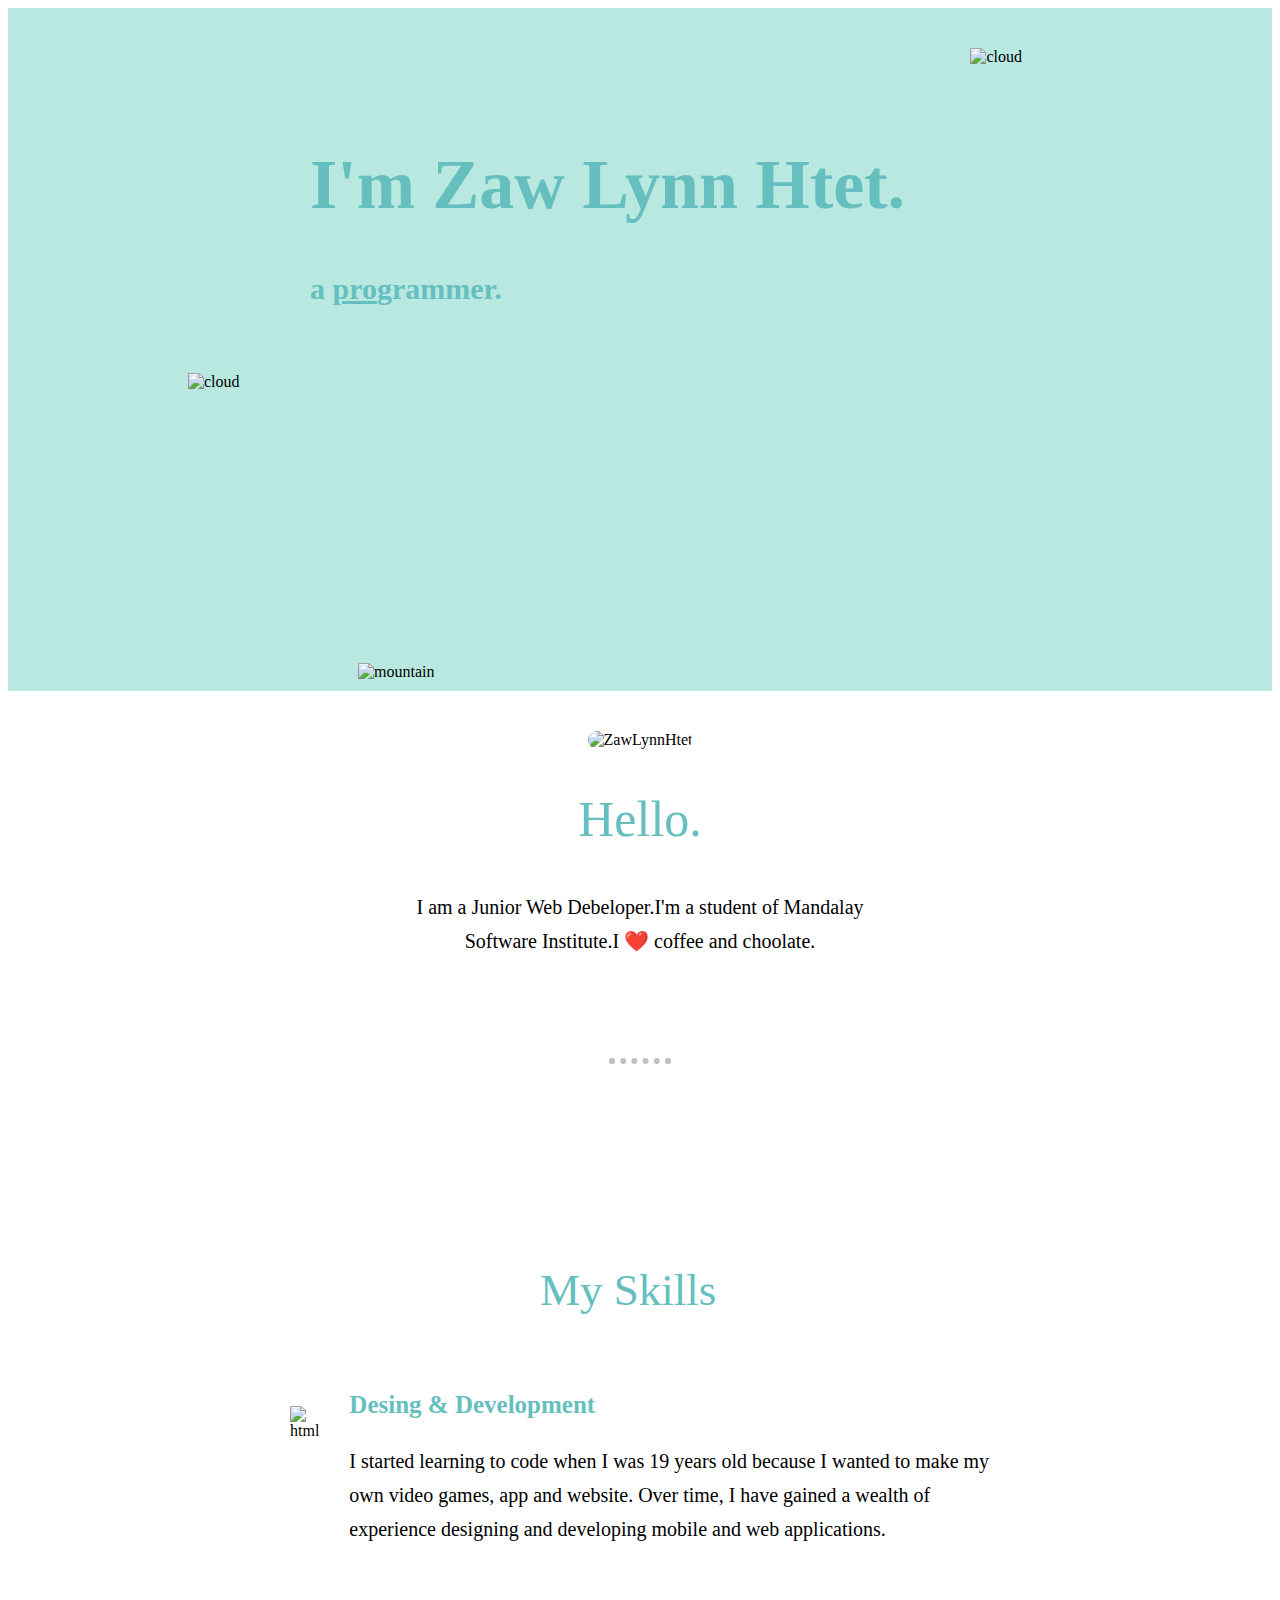
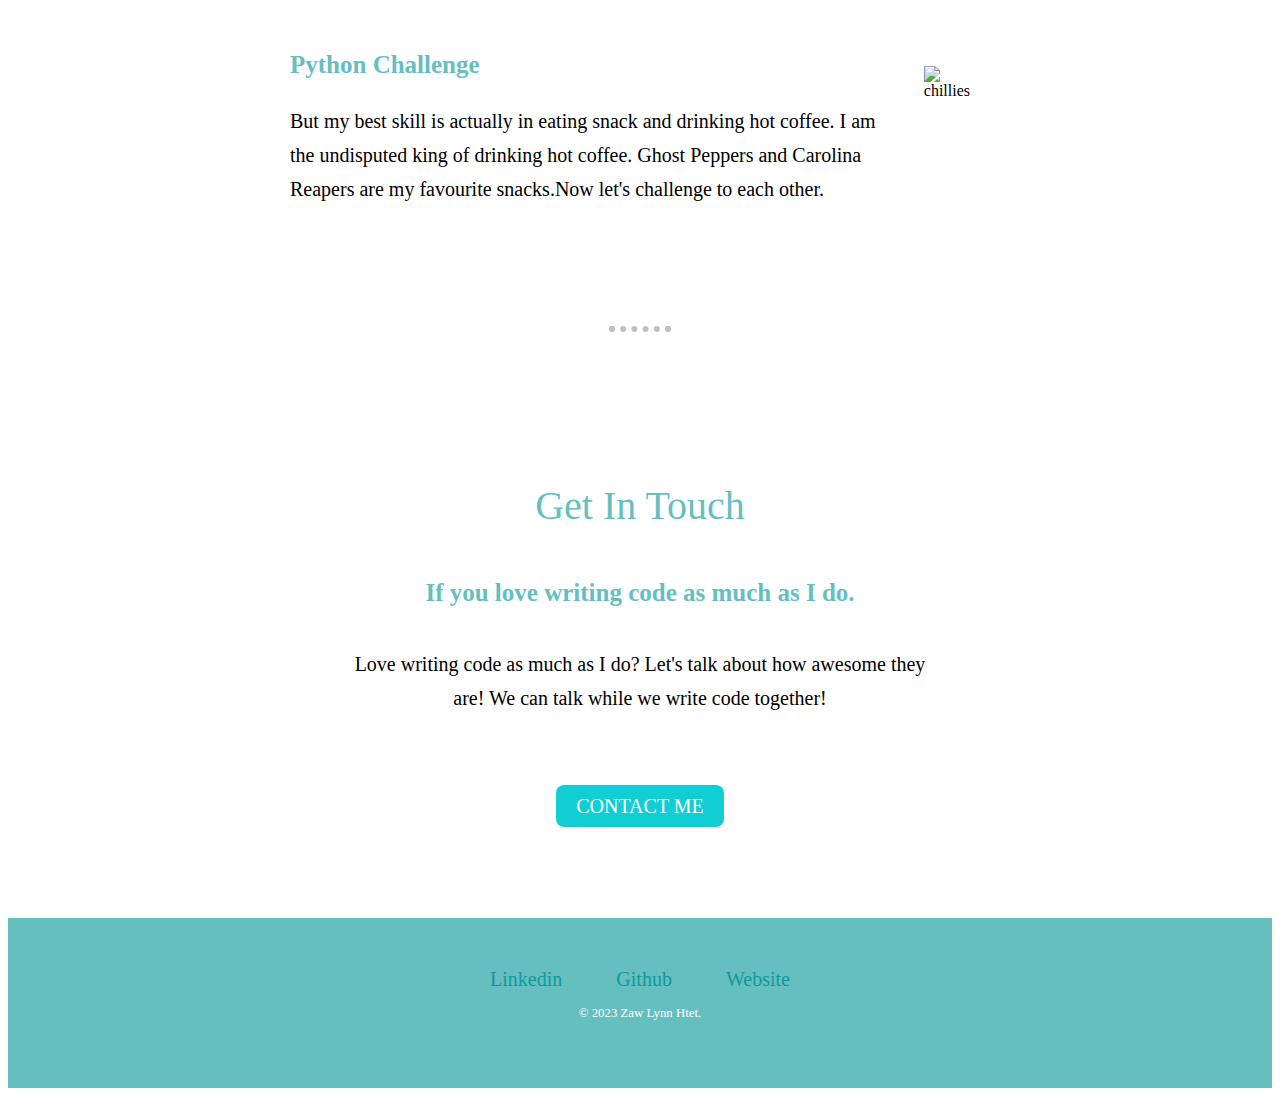
==== index.html @ 211d2686 "project initialized" ====
<!DOCTYPE html>
<html lang="en">
<head>
    <meta charset="UTF-8">
    <meta http-equiv="X-UA-Compatible" content="IE=edge">
    <title>zawlynnhtet.com</title>
    <link rel="icon" href="../images/hacker.jpg">
    <link rel="stylesheet" href="style.css">
<body>
    <div class="firstContainer">
        <img src="../images/cloud.png" alt="cloud" class="topCloud">
        <div class="textTitle">
            <h1>I'm Zaw Lynn Htet.</h1>
            <h2>a <u>pro</u>grammer.</h2>
        </div>
        <div>
            <img src="../images/cloud.png" alt="cloud" class="bottomCloud">
            <img src="../images/mountain.png" alt="mountain" class="mountain">
        </div>
    </div>
    <div class="margin-auto">
        <div>
            <img src="../images/hacker.jpg" alt="ZawLynnHtet" class="myImage">
        </div>
        <h2 class="hello">Hello.</h2>
        <p class="about">I am a Junior Web Debeloper.I'm a student of Mandalay Software Institute.I ❤️ coffee and choolate.</p>         
    </div>
    <hr>
    <div class="divTitle">My Skills</div>
    <div class="first-flex">
        <div><img src="../images/profile.png" alt="html" class="html"></div>
        <div>
            <h3>Desing & Development</h3>
            <p class="angelaBiography">I started learning to code when I was 19 years old because I wanted to make my own video games, app and website. Over time, I have gained a wealth of experience designing and developing mobile and web applications.</p>
        </div>
    </div>
    <div class="second-flex">
        <div>
            <h3>Python Challenge</h3>
            <p>But my best skill is actually in eating snack and drinking hot coffee. I am the undisputed king of drinking hot coffee. Ghost Peppers and Carolina Reapers are my favourite snacks.Now let's challenge to each other.</p>
        </div>
        <div><img src="../images/python.png" alt="chillies" class="chillies"></div>
    </div>
    <hr>
    <div class="third-flex">
        <div class="first-div">Get In Touch</div>
        <div class="second-div">If you love writing code as much as I do.</div>
        <p class="third-div">Love writing code as much as I do? Let's talk about how awesome they are! We can talk while we write code together!</p>
        <a href="mailto:zawlynnhtet2002@gmail.com" target="_blank" class="mail">CONTACT ME</a>
    </div>
    <div class="footer">
        <div class="fourth-flex">
            <a href="https://www.linkedin.com/in/angela-yu-963a584b" target="_blank" class="footerlink">Linkedin</a>
            <a href="https://github.com/ZawLynnHtet" target="_blank" class="footerlink">Github</a>
            <a href="https://www.appbrewery.co" target="_blank" class="footerlink">Website</a>
        </div>
        <p class="copy-right">© 2023 Zaw Lynn Htet.</p>
    </div>
</body>
</html>
---- style.css ----
html, body {
}

.firstContainer {
    background-color: #b8e8e0;
    padding-top: 90px;
    position: relative;
    padding-bottom: 360px;
}

.topCloud {
    position: absolute;
    right: 250px;
    top: 40px;
}

.textTitle {
    width: 660px;
    margin: 0 auto;
    color: #66BFBF;
}

h1 {
    font-size: 70px;
}


h2 {
    font-size: 30px;
}

.bottomCloud {
    position: absolute;
    left: 180px;
    bottom: 300px;
}

.mountain {
    position: absolute;
    left: 350px;
    bottom: 10px;
}

.margin-auto {
    margin: 40px auto 40px auto;
    width: 480px;
    text-align: center;
}

.myImage {
    width: 140px;
    height: 140px;
    border-radius: 80px;
}

.hello {
    color: #66BFBF;
    font-size: 50px;
    font-weight: normal;
}

.about {
}


.divTitle {
    width: 200px;
    margin:  200px auto 50px auto;
    color: #66BFBF;
    font-size: 45px;
}

.first-flex {
    display: flex;
    width: 700px;
    margin: 0 auto;
}

h3 {
    color: #66BFBF;
    font-size: 25px;
}

.html {
    width: 140px;
    height: 140px;
    margin: 40px 30px 0 0;
}

.angelaBiography {
}

.second-flex {
    display: flex;
    width: 700px;
    margin: 60px auto 40px auto;
}

p {
    font-size: 16px;
}

.chillies {
    width: 140px;
    height: 140px;
    padding: 20px;
    margin-top: 20px;
}

hr {
    border: 6px dotted rgb(194, 191, 191);
    border-bottom: none;
    width: 4%;
    margin: 100px auto 0px auto;
}

.third-flex {
    width: 600px;
    margin: 150px auto 100px auto;
    text-align: center;
}

.first-div {
    font-size: 40px;
    color: #66BFBF;
    margin: 50px 0px;
}

.second-div {
    font-size: 25px;
    color: #66BFBF;
    margin: 30px  0px 40px;
    font-weight: bold;
}

.third-div {
    margin-bottom: 80px;
}




.mail {
    font-size: 20px;
    padding: 10px 20px;
    background-color: #11cdd4;
    border-radius: 8px;
    text-decoration: none;
    color: #ffffff;
}

.mail:hover {
    background-color: #41eff5;
}

.footer {
    background-color: #66BFBF;
    padding: 50px 0px;
}

.fourth-flex {
    display: flex;
    width: 300px;
    margin: 0 auto;
    justify-content: space-between;
    flex-wrap: wrap;
}

.footerlink {
    font-size: 20px;
    text-decoration: none;
    color: #11999E;
}

.footerlink:hover {
    color: #ffffff;
}


.copy-right {
    color: #ffffff;
    font-size: 0.80rem;
    text-align: center;
}

p {
    line-height: 1.7;
    font-size: 20px;
}
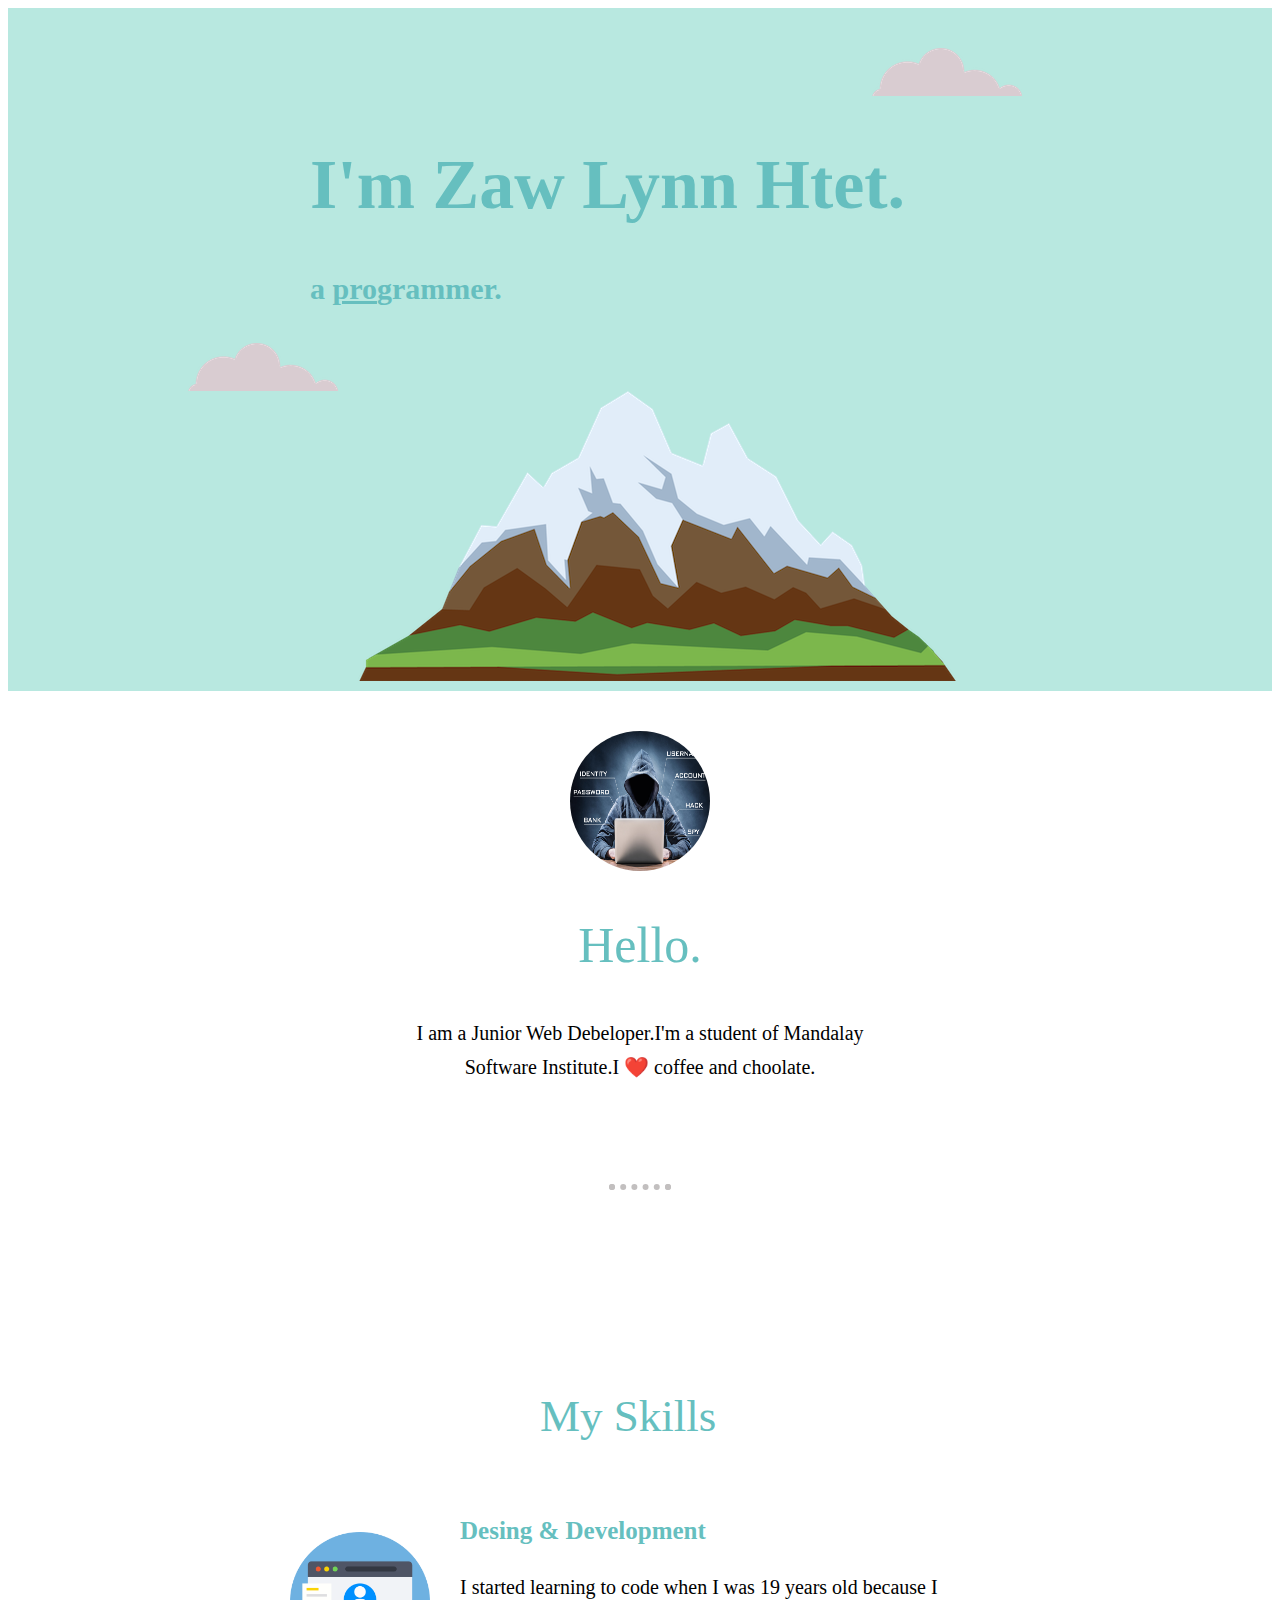
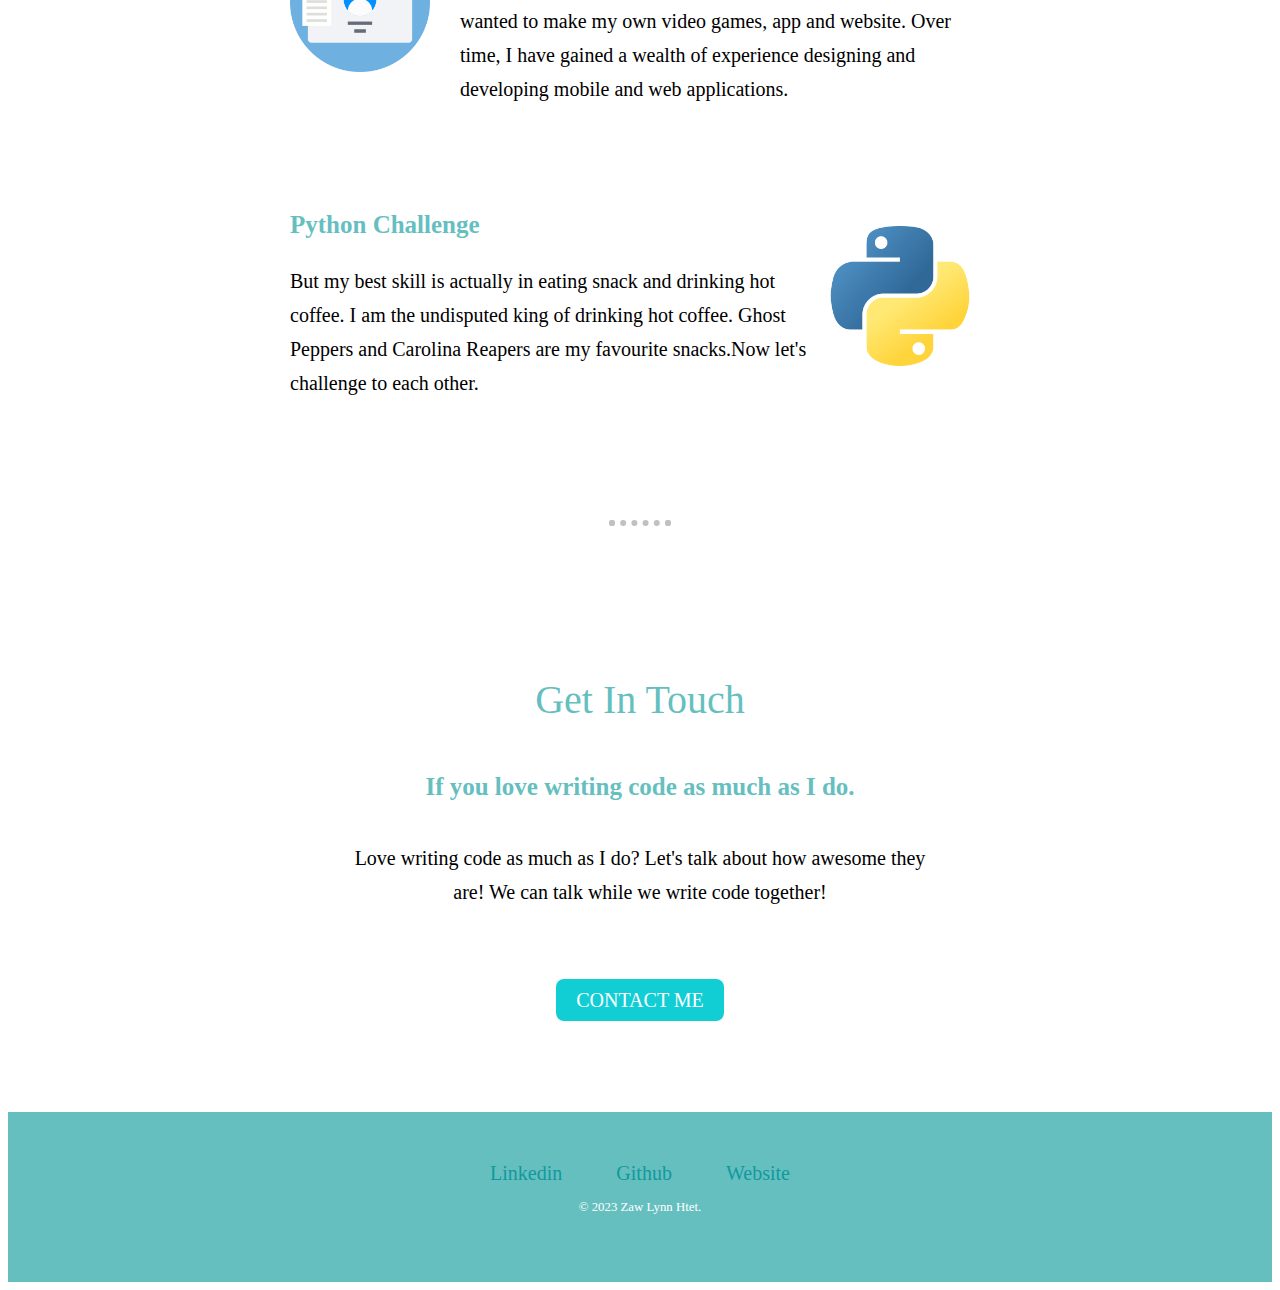
==== commit c01ed3ee: "Update index.html" ====
--- a/index.html
+++ b/index.html
@@ -4,23 +4,23 @@
     <meta charset="UTF-8">
     <meta http-equiv="X-UA-Compatible" content="IE=edge">
     <title>zawlynnhtet.com</title>
-    <link rel="icon" href="../images/hacker.jpg">
+    <link rel="icon" href="images/hacker.jpg">
     <link rel="stylesheet" href="style.css">
 <body>
     <div class="firstContainer">
-        <img src="../images/cloud.png" alt="cloud" class="topCloud">
+        <img src="images/cloud.png" alt="cloud" class="topCloud">
         <div class="textTitle">
             <h1>I'm Zaw Lynn Htet.</h1>
             <h2>a <u>pro</u>grammer.</h2>
         </div>
         <div>
-            <img src="../images/cloud.png" alt="cloud" class="bottomCloud">
-            <img src="../images/mountain.png" alt="mountain" class="mountain">
+            <img src="images/cloud.png" alt="cloud" class="bottomCloud">
+            <img src="images/mountain.png" alt="mountain" class="mountain">
         </div>
     </div>
     <div class="margin-auto">
         <div>
-            <img src="../images/hacker.jpg" alt="ZawLynnHtet" class="myImage">
+            <img src="images/hacker.jpg" alt="ZawLynnHtet" class="myImage">
         </div>
         <h2 class="hello">Hello.</h2>
         <p class="about">I am a Junior Web Debeloper.I'm a student of Mandalay Software Institute.I ❤️ coffee and choolate.</p>         
@@ -28,7 +28,7 @@
     <hr>
     <div class="divTitle">My Skills</div>
     <div class="first-flex">
-        <div><img src="../images/profile.png" alt="html" class="html"></div>
+        <div><img src="images/profile.png" alt="html" class="html"></div>
         <div>
             <h3>Desing & Development</h3>
             <p class="angelaBiography">I started learning to code when I was 19 years old because I wanted to make my own video games, app and website. Over time, I have gained a wealth of experience designing and developing mobile and web applications.</p>
@@ -39,7 +39,7 @@
             <h3>Python Challenge</h3>
             <p>But my best skill is actually in eating snack and drinking hot coffee. I am the undisputed king of drinking hot coffee. Ghost Peppers and Carolina Reapers are my favourite snacks.Now let's challenge to each other.</p>
         </div>
-        <div><img src="../images/python.png" alt="chillies" class="chillies"></div>
+        <div><img src="images/python.png" alt="chillies" class="chillies"></div>
     </div>
     <hr>
     <div class="third-flex">
@@ -57,4 +57,4 @@
         <p class="copy-right">© 2023 Zaw Lynn Htet.</p>
     </div>
 </body>
-</html>+</html>
